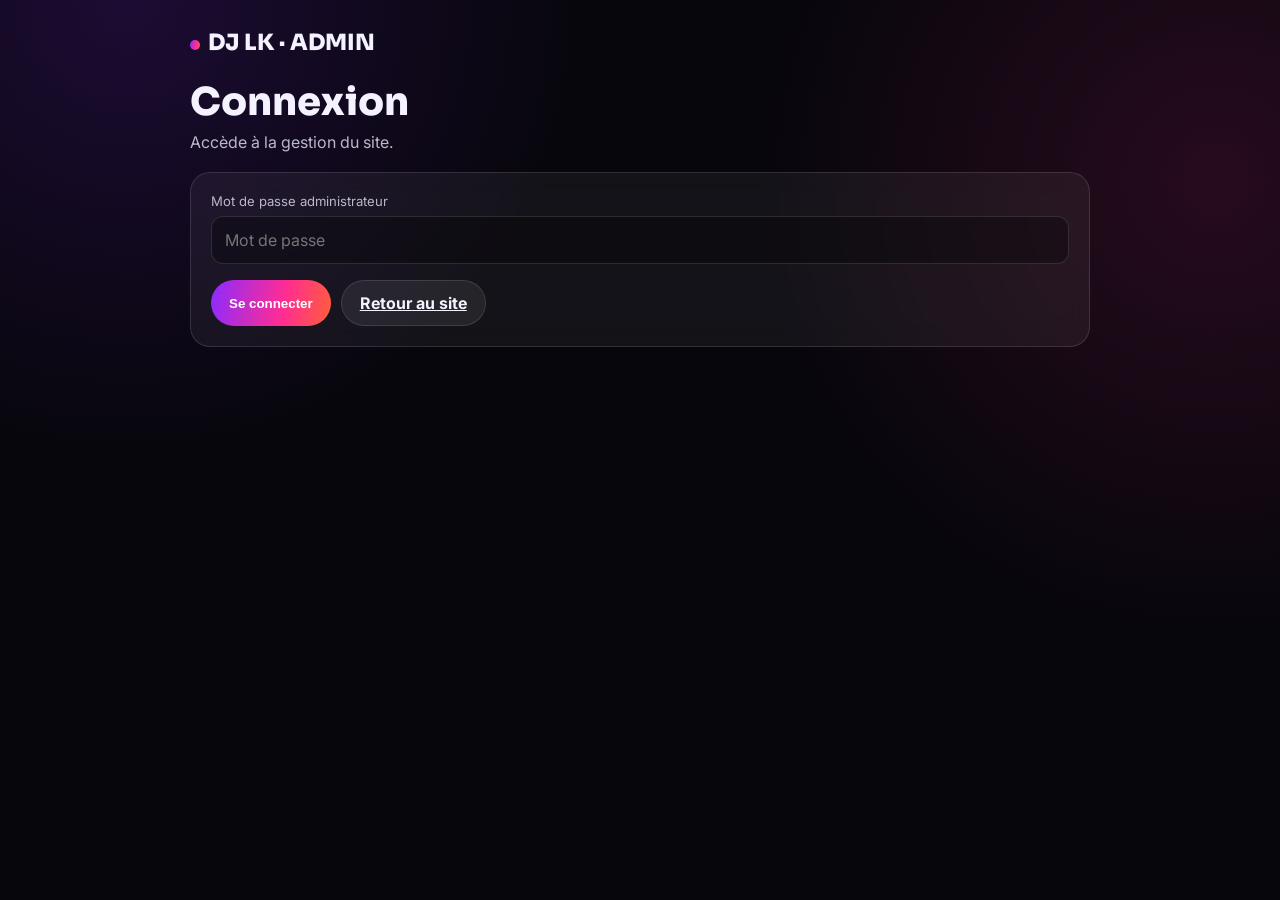
==== admin.html @ 1734a358 "Add files via upload" ====
<!DOCTYPE html>
<html lang="fr">
<head>
<meta charset="UTF-8">
<meta name="viewport" content="width=device-width, initial-scale=1.0, viewport-fit=cover">
<title>DJ LK — Admin</title>
<meta name="robots" content="noindex, nofollow">
<link rel="preconnect" href="https://fonts.googleapis.com">
<link rel="preconnect" href="https://fonts.gstatic.com" crossorigin>
<link href="https://fonts.googleapis.com/css2?family=Sora:wght@600;700;800&family=Inter:wght@400;500;600&display=swap" rel="stylesheet">
<style>
:root{--bg:#07060c;--surface:rgba(255,255,255,.055);--border:rgba(255,255,255,.12);--text:#f4f2ff;--soft:#bbb8cc;--pink:#ff2d92;--green:#2dd881;--red:#ff5e5e;--grad:linear-gradient(100deg,#8b2bff,#ff2d92 60%,#ff5e3a)}
*{box-sizing:border-box}
body{margin:0;background:radial-gradient(60vw 60vw at 10% 0%,rgba(139,43,255,.16),transparent 60%),radial-gradient(60vw 60vw at 95% 20%,rgba(255,45,146,.13),transparent 60%),var(--bg);color:var(--text);font-family:Inter,sans-serif;min-height:100vh}
.wrap{width:min(100% - 28px,900px);margin:0 auto;padding:28px 0 60px}
.brand{font:800 1.4rem Sora;margin-bottom:22px}
.dot{display:inline-block;width:10px;height:10px;border-radius:50%;background:var(--grad);margin-right:8px}
h1{font:800 clamp(1.7rem,6vw,2.4rem) Sora;margin:0 0 6px}
.sub{color:var(--soft);margin:0 0 20px}
.panel{background:var(--surface);border:1px solid var(--border);border-radius:20px;padding:20px;margin:16px 0;backdrop-filter:blur(12px)}
label{display:block;color:var(--soft);font-size:.82rem;margin:0 0 7px}
input,textarea,select{width:100%;border:1px solid var(--border);background:rgba(0,0,0,.3);color:var(--text);border-radius:12px;padding:13px;font:inherit;outline:none}
input:focus,textarea:focus,select:focus{border-color:var(--pink)}
textarea{min-height:100px;resize:vertical}
.grid{display:grid;grid-template-columns:1fr 1fr;gap:14px}
.full{grid-column:1/-1}
.actions{display:flex;gap:10px;flex-wrap:wrap;margin-top:16px}
.btn{border:0;border-radius:999px;padding:12px 18px;font-weight:700;cursor:pointer;color:#fff;background:var(--grad)}
.btn.secondary{background:rgba(255,255,255,.07);border:1px solid var(--border);color:var(--text)}
.btn.danger{background:rgba(255,45,146,.12);border:1px solid rgba(255,45,146,.4);color:#ff83bd}
.hidden{display:none!important}
.notice{padding:12px 14px;border-radius:12px;margin:12px 0;background:rgba(255,255,255,.06);color:var(--soft)}
.notice.error{color:#ff83bd;background:rgba(255,45,146,.1)}
.event{display:flex;justify-content:space-between;gap:15px;align-items:center;border:1px solid var(--border);background:rgba(255,255,255,.035);border-radius:15px;padding:15px;margin:10px 0}
.event h3{margin:0 0 4px;font:700 1rem Sora}
.event p{margin:0;color:var(--soft);font-size:.88rem}
.event-actions{display:flex;gap:8px;flex-shrink:0}
.small{padding:9px 13px;font-size:.82rem}

/* Tabs */
.tabs{display:flex;gap:8px;margin-bottom:18px;flex-wrap:wrap}
.tab{padding:10px 16px;border-radius:999px;border:1px solid var(--border);background:rgba(255,255,255,.04);color:var(--soft);font-weight:600;font-size:.9rem;cursor:pointer}
.tab.active{background:var(--grad);color:#fff;border-color:transparent}
.tabpage{display:none}
.tabpage.active{display:block}

/* Switch */
.switch-row{display:flex;justify-content:space-between;align-items:center;gap:14px}
.switch{position:relative;flex-shrink:0;width:56px;height:32px}
.switch input{position:absolute;inset:0;opacity:0;cursor:pointer;z-index:1}
.slider{position:absolute;inset:0;border-radius:999px;background:rgba(255,255,255,.14);border:1px solid rgba(255,255,255,.35);transition:background .2s}
.slider::before{content:"";position:absolute;top:3px;left:3px;width:24px;height:24px;border-radius:50%;background:#f4f2ff;transition:transform .2s}
.switch input:checked + .slider{background:linear-gradient(100deg,#ff2d92,#ff5e3a);border-color:transparent}
.switch input:checked + .slider::before{transform:translateX(24px)}
.status-badge{display:inline-flex;align-items:center;gap:7px;font-size:.85rem;color:var(--soft)}
.status-dot{width:9px;height:9px;border-radius:50%;background:var(--green)}
.status-dot.off{background:var(--soft)}

/* Réseau */
.stat{display:flex;justify-content:space-between;font-size:.88rem;color:var(--soft);margin:4px 0 2px}
.bar{height:9px;border-radius:999px;background:rgba(255,255,255,.08);overflow:hidden;margin-bottom:14px}
.bar-fill{height:100%;background:var(--grad)}
.stat-grid{display:grid;grid-template-columns:1fr 1fr;gap:14px;margin-bottom:6px}
.stat-card{border:1px solid var(--border);border-radius:14px;padding:14px;background:rgba(255,255,255,.03)}
.stat-card .k{color:var(--soft);font-size:.78rem;margin-bottom:4px}
.stat-card .v{font:700 1.1rem Sora}

@media(max-width:650px){.grid,.stat-grid{grid-template-columns:1fr}.event{align-items:flex-start;flex-direction:column}.event-actions{width:100%}.event-actions .btn{flex:1}.wrap{padding-top:18px}}
</style>
</head>
<body>
<div class="wrap">
  <div class="brand"><span class="dot"></span>DJ LK · ADMIN</div>

  <div id="login">
    <h1>Connexion</h1>
    <p class="sub">Accède à la gestion du site.</p>
    <div class="panel">
      <label for="password">Mot de passe administrateur</label>
      <input id="password" type="password" autocomplete="current-password" placeholder="Mot de passe">
      <div class="actions"><button class="btn" id="loginBtn">Se connecter</button><a class="btn secondary" href="/">Retour au site</a></div>
      <div id="loginMsg"></div>
    </div>
  </div>

  <div id="app" class="hidden">
    <h1>Gestion du site</h1>
    <p class="sub">Dates, maintenance et état du serveur.</p>

    <div class="tabs">
      <button class="tab active" data-tab="dates">Dates</button>
      <button class="tab" data-tab="maintenance">Maintenance</button>
      <button class="tab" data-tab="reseau">Réseau</button>
      <button class="btn secondary small" id="logoutBtn" style="margin-left:auto">Se déconnecter</button>
    </div>

    <!-- ===== ONGLET DATES ===== -->
    <div class="tabpage active" id="tab-dates">
      <div class="panel">
        <h2 id="formTitle" style="font-family:Sora;margin-top:0">Ajouter une date</h2>
        <form id="eventForm">
          <div class="grid">
            <div class="full"><label>Titre de l'événement *</label><input name="title" required placeholder="Soirée DJ LK"></div>
            <div><label>Date *</label><input name="date" type="date" required></div>
            <div><label>Heure</label><input name="time" type="time"></div>
            <div><label>Lieu</label><input name="venue" placeholder="Eden Club"></div>
            <div><label>Ville / localisation</label><input name="location" placeholder="La Chaux-de-Fonds, Suisse"></div>
            <div><label>Statut</label><select name="status"><option>Confirmé</option><option>Bientôt</option><option>À annoncer</option></select></div>
            <div><label>Lien (optionnel)</label><input name="link" type="url" placeholder="https://..."></div>
            <div class="full"><label>Image (URL optionnelle)</label><input name="image" type="url" placeholder="https://.../image.jpg"></div>
            <div class="full"><label>Description</label><textarea name="description" placeholder="Quelques détails sur la soirée..."></textarea></div>
          </div>
          <div class="actions">
            <button class="btn" type="submit" id="saveBtn">Ajouter la date</button>
            <button class="btn secondary hidden" type="button" id="cancelBtn">Annuler la modification</button>
          </div>
          <div id="formMsg"></div>
        </form>
      </div>
      <div class="panel">
        <h2 style="font-family:Sora;margin-top:0">Dates enregistrées</h2>
        <div id="eventsList"></div>
      </div>
    </div>

    <!-- ===== ONGLET MAINTENANCE ===== -->
    <div class="tabpage" id="tab-maintenance">
      <div class="panel">
        <h2 style="font-family:Sora;margin-top:0">Mode maintenance</h2>
        <p class="sub" style="margin-bottom:16px">Quand c'est activé, tous les visiteurs voient la page « maintenance.html » à la place du site — sauf toi ici dans l'admin.</p>
        <div class="switch-row">
          <span class="status-badge"><span class="status-dot off" id="maintDot"></span><span id="maintLabel">Site en ligne normalement</span></span>
          <label class="switch"><input type="checkbox" id="maintToggle"><span class="slider"></span></label>
        </div>
        <div id="maintMsg"></div>
      </div>
    </div>

    <!-- ===== ONGLET RÉSEAU ===== -->
    <div class="tabpage" id="tab-reseau">
      <div class="panel">
        <div style="display:flex;justify-content:space-between;align-items:center">
          <h2 style="font-family:Sora;margin:0">État du serveur</h2>
          <button class="btn secondary small" id="refreshStatus">Actualiser</button>
        </div>
        <div id="statusMsg"></div>
        <div class="stat-grid" style="margin-top:14px">
          <div class="stat-card"><div class="k">Nom de la machine</div><div class="v" id="s-host">—</div></div>
          <div class="stat-card"><div class="k">En ligne depuis</div><div class="v" id="s-uptime">—</div></div>
        </div>
        <div style="margin-top:10px">
          <div class="stat"><span>Mémoire utilisée</span><span id="s-mem-text">—</span></div>
          <div class="bar"><div class="bar-fill" id="s-mem-bar" style="width:0%"></div></div>
        </div>
        <div id="s-disks"></div>
      </div>
    </div>

  </div>
</div>
<script>
const API_BASE = "";
let password = localStorage.getItem("djlk_admin_password") || "";
let editingId = null;
const $ = s => document.querySelector(s);
const form = $("#eventForm");

function showApp() { $("#login").classList.add("hidden"); $("#app").classList.remove("hidden"); loadEvents(); loadMaintenance(); }
function showLogin() { $("#login").classList.remove("hidden"); $("#app").classList.add("hidden"); }
function msg(el, text, error = false) {
  el.innerHTML = "";
  if (!text) return;
  const d = document.createElement("div");
  d.className = "notice" + (error ? " error" : "");
  d.textContent = text;
  el.appendChild(d);
}

async function request(url, options = {}) {
  options.headers = { ...(options.headers || {}), "x-admin-password": password };
  const res = await fetch(API_BASE + url, options);
  if (res.status === 401) {
    localStorage.removeItem("djlk_admin_password");
    password = "";
    showLogin();
    throw new Error("Mot de passe incorrect.");
  }
  const data = await res.json().catch(() => ({}));
  if (!res.ok) throw new Error(data.error || "Erreur.");
  return data;
}

async function checkPassword() {
  try {
    await request("/api/admin/check");
    localStorage.setItem("djlk_admin_password", password);
    showApp();
  } catch (e) {
    msg($("#loginMsg"), "Mot de passe incorrect.", true);
  }
}
$("#loginBtn").onclick = () => { password = $("#password").value; checkPassword(); };
$("#password").addEventListener("keydown", e => { if (e.key === "Enter") $("#loginBtn").click(); });
$("#logoutBtn").onclick = () => { localStorage.removeItem("djlk_admin_password"); password = ""; showLogin(); };

/* ---------- Tabs ---------- */
document.querySelectorAll(".tab").forEach(btn => {
  btn.onclick = () => {
    document.querySelectorAll(".tab").forEach(b => b.classList.remove("active"));
    document.querySelectorAll(".tabpage").forEach(p => p.classList.remove("active"));
    btn.classList.add("active");
    $("#tab-" + btn.dataset.tab).classList.add("active");
    if (btn.dataset.tab === "reseau") loadStatus();
  };
});

/* ---------- Dates ---------- */
async function loadEvents() {
  try {
    const events = await request("/api/admin/events");
    const list = $("#eventsList"); list.innerHTML = "";
    if (!events.length) { list.innerHTML = '<div class="notice">Aucune date enregistrée.</div>'; return; }
    events.forEach(e => {
      const row = document.createElement("div"); row.className = "event";
      const info = document.createElement("div");
      const h = document.createElement("h3"); h.textContent = e.title;
      const p = document.createElement("p");
      p.textContent = new Date(e.date + "T00:00:00").toLocaleDateString("fr-CH", { weekday: "long", day: "2-digit", month: "long", year: "numeric" })
        + (e.time ? " · " + e.time : "") + " · " + (e.venue || "Lieu à préciser") + (e.location ? " · " + e.location : "");
      info.append(h, p);
      const actions = document.createElement("div"); actions.className = "event-actions";
      const edit = document.createElement("button"); edit.className = "btn secondary small"; edit.textContent = "Modifier"; edit.onclick = () => editEvent(e);
      const del = document.createElement("button"); del.className = "btn danger small"; del.textContent = "Supprimer"; del.onclick = () => deleteEvent(e);
      actions.append(edit, del); row.append(info, actions); list.appendChild(row);
    });
  } catch (e) { msg($("#formMsg"), e.message, true); }
}
function editEvent(e) {
  editingId = e.id; $("#formTitle").textContent = "Modifier la date"; $("#saveBtn").textContent = "Enregistrer"; $("#cancelBtn").classList.remove("hidden");
  for (const [key, value] of Object.entries(e)) { if (form.elements[key]) form.elements[key].value = value || ""; }
  window.scrollTo({ top: 0, behavior: "smooth" });
}
function resetForm() { editingId = null; form.reset(); $("#formTitle").textContent = "Ajouter une date"; $("#saveBtn").textContent = "Ajouter la date"; $("#cancelBtn").classList.add("hidden"); msg($("#formMsg"), ""); }
$("#cancelBtn").onclick = resetForm;
form.onsubmit = async e => {
  e.preventDefault(); msg($("#formMsg"), "");
  const data = Object.fromEntries(new FormData(form).entries());
  try {
    await request(editingId ? "/api/admin/events/" + encodeURIComponent(editingId) : "/api/admin/events", { method: editingId ? "PUT" : "POST", headers: { "Content-Type": "application/json" }, body: JSON.stringify(data) });
    msg($("#formMsg"), editingId ? "Date modifiée !" : "Date ajoutée !");
    resetForm(); await loadEvents();
  } catch (err) { msg($("#formMsg"), err.message, true); }
};
async function deleteEvent(e) {
  if (!confirm('Supprimer "' + e.title + '" ?')) return;
  try { await request("/api/admin/events/" + encodeURIComponent(e.id), { method: "DELETE" }); loadEvents(); } catch (err) { msg($("#formMsg"), err.message, true); }
}

/* ---------- Maintenance ---------- */
async function loadMaintenance() {
  try {
    const res = await fetch("/api/maintenance");
    const data = await res.json();
    setMaintUI(data.active);
  } catch (e) {}
}
function setMaintUI(active) {
  $("#maintToggle").checked = !!active;
  $("#maintDot").classList.toggle("off", !active);
  $("#maintLabel").textContent = active ? "Site en maintenance (visiteurs bloqués)" : "Site en ligne normalement";
}
$("#maintToggle").onchange = async (e) => {
  const active = e.target.checked;
  try {
    await request("/api/admin/maintenance", { method: "POST", headers: { "Content-Type": "application/json" }, body: JSON.stringify({ active }) });
    setMaintUI(active);
    msg($("#maintMsg"), active ? "Maintenance activée." : "Maintenance désactivée.");
  } catch (err) {
    e.target.checked = !active;
    msg($("#maintMsg"), err.message, true);
  }
};

/* ---------- Réseau ---------- */
function fmtBytes(b) {
  if (!b) return "0 Go";
  const gb = b / (1024 ** 3);
  return gb >= 1 ? gb.toFixed(1) + " Go" : (b / (1024 ** 2)).toFixed(0) + " Mo";
}
function fmtUptime(sec) {
  const d = Math.floor(sec / 86400), h = Math.floor((sec % 86400) / 3600), m = Math.floor((sec % 3600) / 60);
  return (d ? d + "j " : "") + h + "h " + m + "min";
}
async function loadStatus() {
  msg($("#statusMsg"), "");
  try {
    const s = await request("/api/admin/status");
    $("#s-host").textContent = s.hostname;
    $("#s-uptime").textContent = fmtUptime(s.uptimeSeconds);
    const memPct = Math.round((s.memUsedBytes / s.memTotalBytes) * 100);
    $("#s-mem-text").textContent = fmtBytes(s.memUsedBytes) + " / " + fmtBytes(s.memTotalBytes) + " (" + memPct + "%)";
    $("#s-mem-bar").style.width = memPct + "%";

    const disksEl = $("#s-disks"); disksEl.innerHTML = "";
    if (s.diskError) { disksEl.innerHTML = '<div class="notice">' + s.diskError + '</div>'; }
    (s.disks || []).forEach(d => {
      if (!d.totalBytes) return;
      const used = d.totalBytes - d.freeBytes;
      const pct = Math.round((used / d.totalBytes) * 100);
      const wrap = document.createElement("div");
      wrap.innerHTML = '<div class="stat"><span>Disque ' + d.drive + '</span><span>' + fmtBytes(used) + ' / ' + fmtBytes(d.totalBytes) + ' (' + pct + '%)</span></div><div class="bar"><div class="bar-fill" style="width:' + pct + '%"></div></div>';
      disksEl.appendChild(wrap);
    });
  } catch (err) { msg($("#statusMsg"), err.message, true); }
}
$("#refreshStatus").onclick = loadStatus;

if (password) checkPassword();
</script>
</body>
</html>
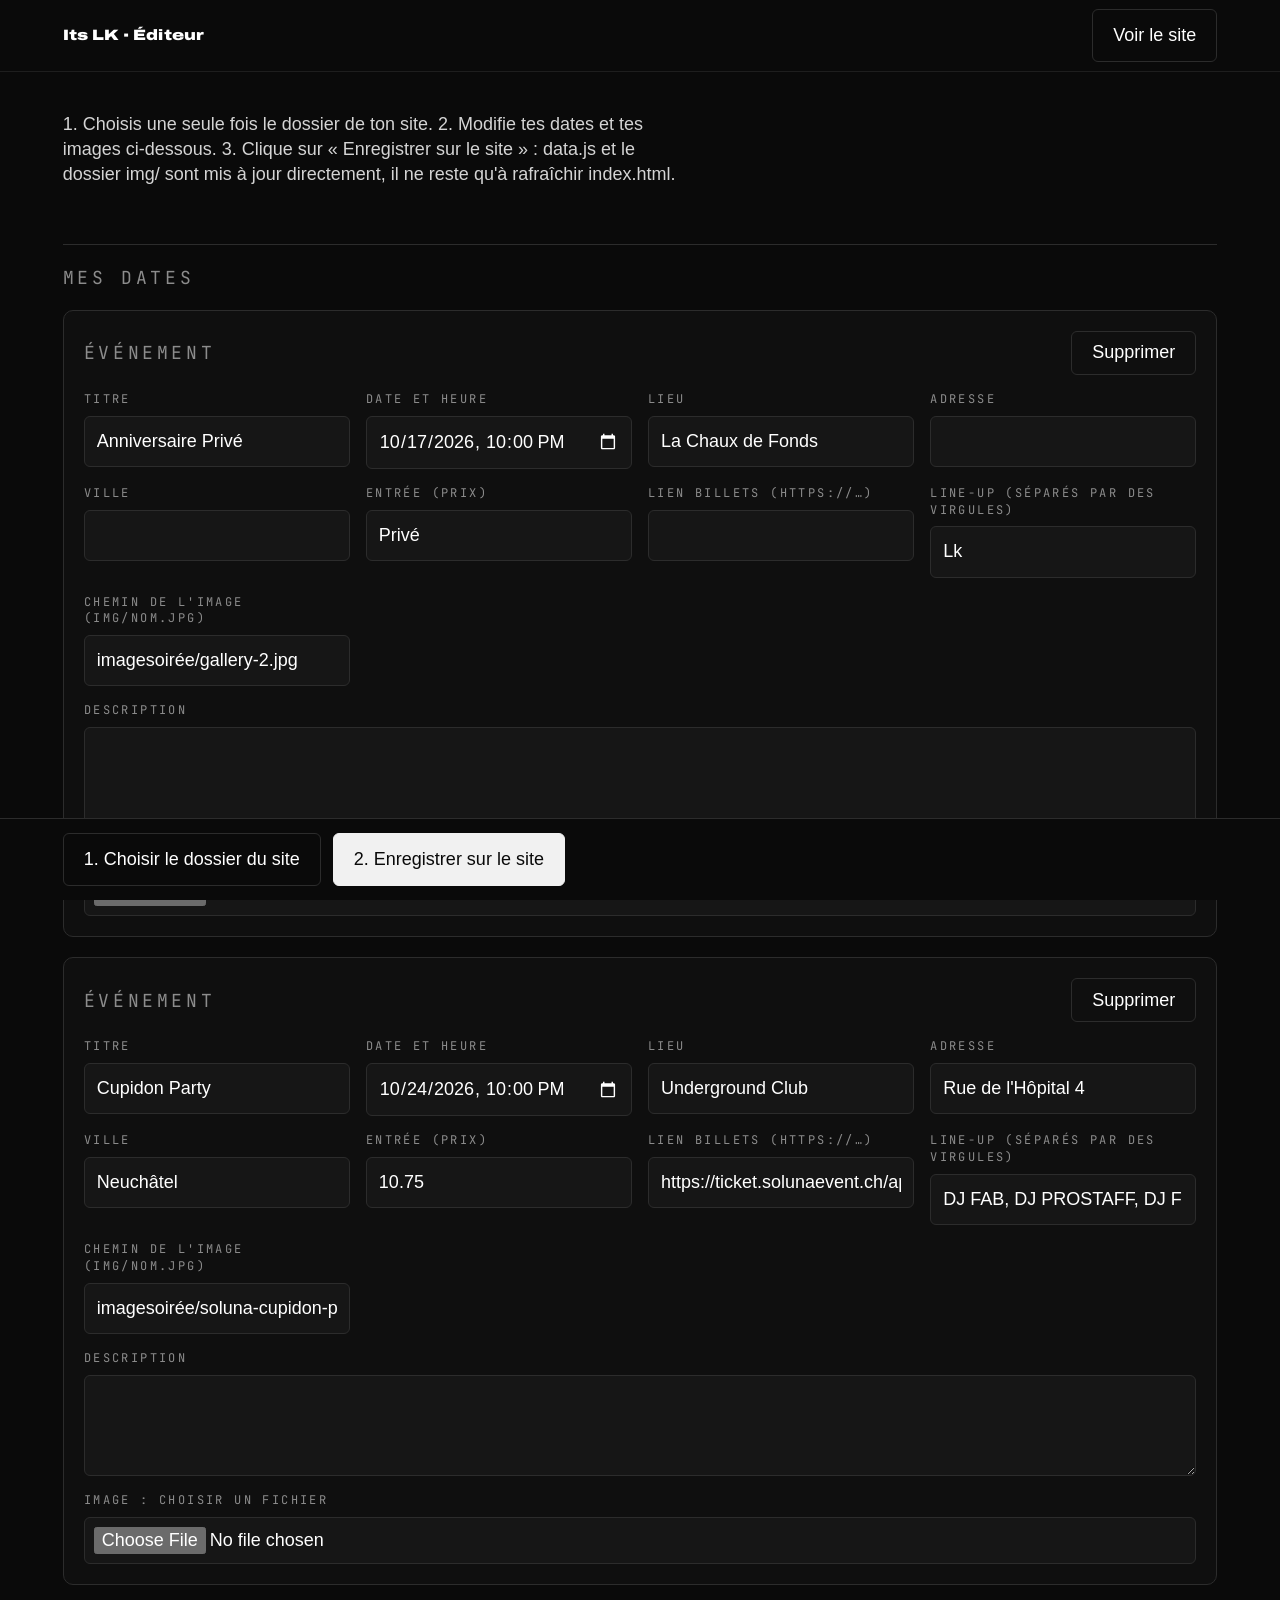
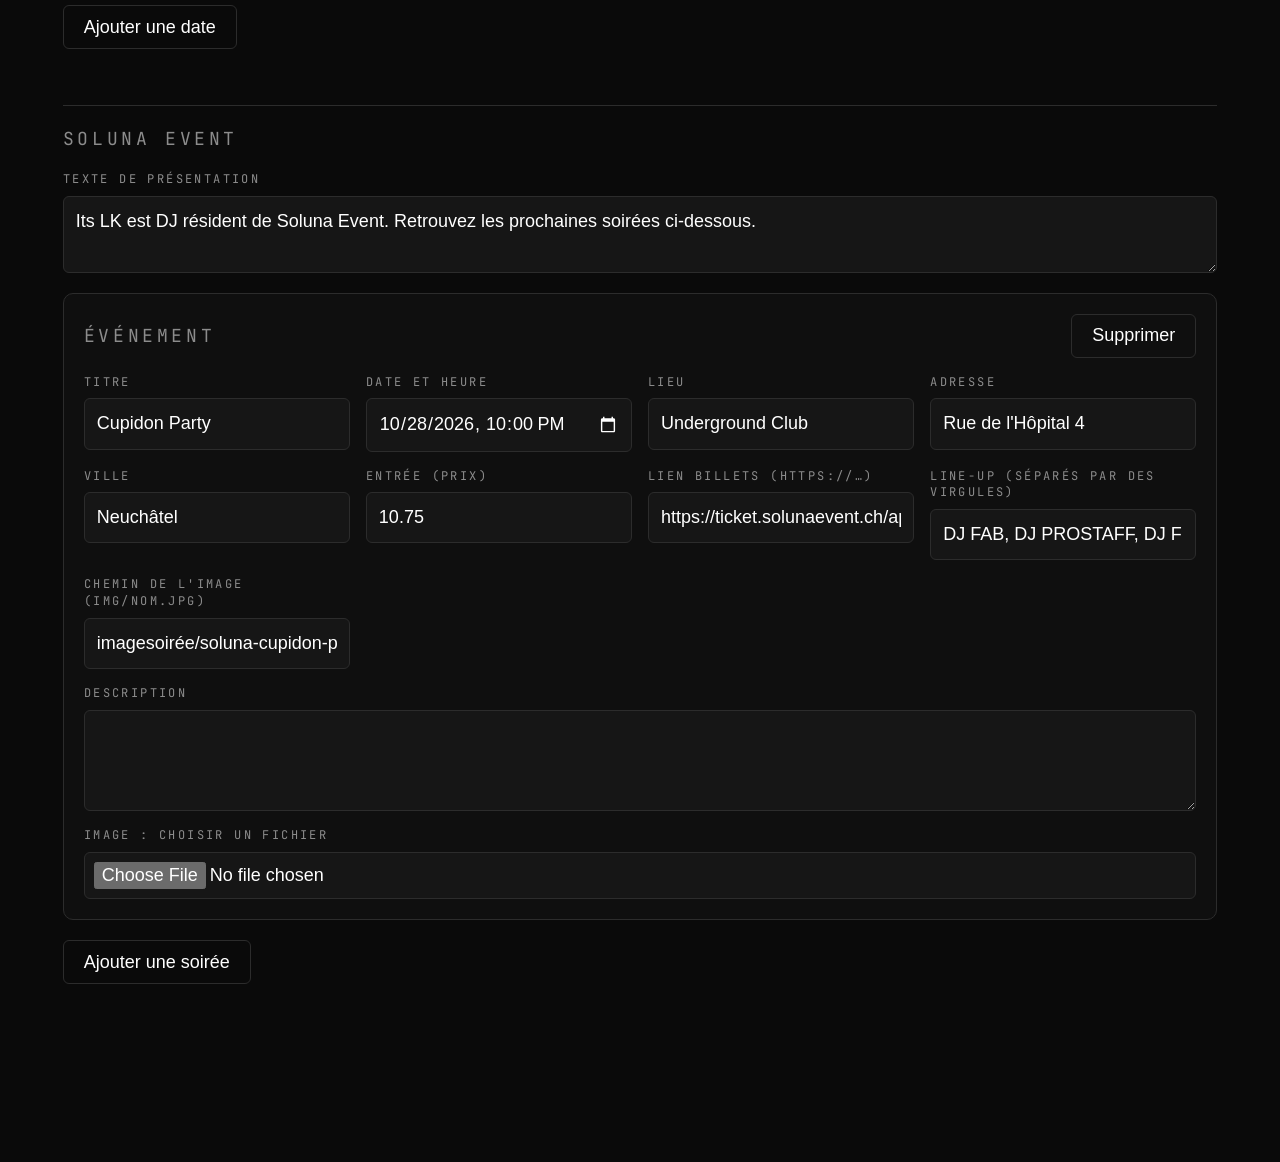
==== commit fe602d80: "Add files via upload" ====
--- a/admin.html
+++ b/admin.html
@@ -1,321 +1,47 @@
 <!DOCTYPE html>
 <html lang="fr">
 <head>
-<meta charset="UTF-8">
-<meta name="viewport" content="width=device-width, initial-scale=1.0, viewport-fit=cover">
-<title>DJ LK — Admin</title>
-<meta name="robots" content="noindex, nofollow">
-<link rel="preconnect" href="https://fonts.googleapis.com">
-<link rel="preconnect" href="https://fonts.gstatic.com" crossorigin>
-<link href="https://fonts.googleapis.com/css2?family=Sora:wght@600;700;800&family=Inter:wght@400;500;600&display=swap" rel="stylesheet">
-<style>
-:root{--bg:#07060c;--surface:rgba(255,255,255,.055);--border:rgba(255,255,255,.12);--text:#f4f2ff;--soft:#bbb8cc;--pink:#ff2d92;--green:#2dd881;--red:#ff5e5e;--grad:linear-gradient(100deg,#8b2bff,#ff2d92 60%,#ff5e3a)}
-*{box-sizing:border-box}
-body{margin:0;background:radial-gradient(60vw 60vw at 10% 0%,rgba(139,43,255,.16),transparent 60%),radial-gradient(60vw 60vw at 95% 20%,rgba(255,45,146,.13),transparent 60%),var(--bg);color:var(--text);font-family:Inter,sans-serif;min-height:100vh}
-.wrap{width:min(100% - 28px,900px);margin:0 auto;padding:28px 0 60px}
-.brand{font:800 1.4rem Sora;margin-bottom:22px}
-.dot{display:inline-block;width:10px;height:10px;border-radius:50%;background:var(--grad);margin-right:8px}
-h1{font:800 clamp(1.7rem,6vw,2.4rem) Sora;margin:0 0 6px}
-.sub{color:var(--soft);margin:0 0 20px}
-.panel{background:var(--surface);border:1px solid var(--border);border-radius:20px;padding:20px;margin:16px 0;backdrop-filter:blur(12px)}
-label{display:block;color:var(--soft);font-size:.82rem;margin:0 0 7px}
-input,textarea,select{width:100%;border:1px solid var(--border);background:rgba(0,0,0,.3);color:var(--text);border-radius:12px;padding:13px;font:inherit;outline:none}
-input:focus,textarea:focus,select:focus{border-color:var(--pink)}
-textarea{min-height:100px;resize:vertical}
-.grid{display:grid;grid-template-columns:1fr 1fr;gap:14px}
-.full{grid-column:1/-1}
-.actions{display:flex;gap:10px;flex-wrap:wrap;margin-top:16px}
-.btn{border:0;border-radius:999px;padding:12px 18px;font-weight:700;cursor:pointer;color:#fff;background:var(--grad)}
-.btn.secondary{background:rgba(255,255,255,.07);border:1px solid var(--border);color:var(--text)}
-.btn.danger{background:rgba(255,45,146,.12);border:1px solid rgba(255,45,146,.4);color:#ff83bd}
-.hidden{display:none!important}
-.notice{padding:12px 14px;border-radius:12px;margin:12px 0;background:rgba(255,255,255,.06);color:var(--soft)}
-.notice.error{color:#ff83bd;background:rgba(255,45,146,.1)}
-.event{display:flex;justify-content:space-between;gap:15px;align-items:center;border:1px solid var(--border);background:rgba(255,255,255,.035);border-radius:15px;padding:15px;margin:10px 0}
-.event h3{margin:0 0 4px;font:700 1rem Sora}
-.event p{margin:0;color:var(--soft);font-size:.88rem}
-.event-actions{display:flex;gap:8px;flex-shrink:0}
-.small{padding:9px 13px;font-size:.82rem}
-
-/* Tabs */
-.tabs{display:flex;gap:8px;margin-bottom:18px;flex-wrap:wrap}
-.tab{padding:10px 16px;border-radius:999px;border:1px solid var(--border);background:rgba(255,255,255,.04);color:var(--soft);font-weight:600;font-size:.9rem;cursor:pointer}
-.tab.active{background:var(--grad);color:#fff;border-color:transparent}
-.tabpage{display:none}
-.tabpage.active{display:block}
-
-/* Switch */
-.switch-row{display:flex;justify-content:space-between;align-items:center;gap:14px}
-.switch{position:relative;flex-shrink:0;width:56px;height:32px}
-.switch input{position:absolute;inset:0;opacity:0;cursor:pointer;z-index:1}
-.slider{position:absolute;inset:0;border-radius:999px;background:rgba(255,255,255,.14);border:1px solid rgba(255,255,255,.35);transition:background .2s}
-.slider::before{content:"";position:absolute;top:3px;left:3px;width:24px;height:24px;border-radius:50%;background:#f4f2ff;transition:transform .2s}
-.switch input:checked + .slider{background:linear-gradient(100deg,#ff2d92,#ff5e3a);border-color:transparent}
-.switch input:checked + .slider::before{transform:translateX(24px)}
-.status-badge{display:inline-flex;align-items:center;gap:7px;font-size:.85rem;color:var(--soft)}
-.status-dot{width:9px;height:9px;border-radius:50%;background:var(--green)}
-.status-dot.off{background:var(--soft)}
-
-/* Réseau */
-.stat{display:flex;justify-content:space-between;font-size:.88rem;color:var(--soft);margin:4px 0 2px}
-.bar{height:9px;border-radius:999px;background:rgba(255,255,255,.08);overflow:hidden;margin-bottom:14px}
-.bar-fill{height:100%;background:var(--grad)}
-.stat-grid{display:grid;grid-template-columns:1fr 1fr;gap:14px;margin-bottom:6px}
-.stat-card{border:1px solid var(--border);border-radius:14px;padding:14px;background:rgba(255,255,255,.03)}
-.stat-card .k{color:var(--soft);font-size:.78rem;margin-bottom:4px}
-.stat-card .v{font:700 1.1rem Sora}
-
-@media(max-width:650px){.grid,.stat-grid{grid-template-columns:1fr}.event{align-items:flex-start;flex-direction:column}.event-actions{width:100%}.event-actions .btn{flex:1}.wrap{padding-top:18px}}
-</style>
+<meta charset="utf-8">
+<meta name="viewport" content="width=device-width, initial-scale=1, viewport-fit=cover">
+<meta name="robots" content="noindex">
+<title>Its LK — Éditeur</title>
+<link href="https://fonts.googleapis.com/css2?family=Archivo:wdth,wght@125,900&family=JetBrains+Mono:wght@400&display=swap" rel="stylesheet">
+<link rel="stylesheet" href="style.css">
+<link rel="stylesheet" href="admin.css">
 </head>
 <body>
-<div class="wrap">
-  <div class="brand"><span class="dot"></span>DJ LK · ADMIN</div>
 
-  <div id="login">
-    <h1>Connexion</h1>
-    <p class="sub">Accède à la gestion du site.</p>
-    <div class="panel">
-      <label for="password">Mot de passe administrateur</label>
-      <input id="password" type="password" autocomplete="current-password" placeholder="Mot de passe">
-      <div class="actions"><button class="btn" id="loginBtn">Se connecter</button><a class="btn secondary" href="/">Retour au site</a></div>
-      <div id="loginMsg"></div>
-    </div>
+<header class="nav">
+  <a class="logo" href="index.html">Its LK · Éditeur</a>
+  <div class="nav-right">
+    <a class="btn" href="index.html">Voir le site</a>
   </div>
+</header>
 
-  <div id="app" class="hidden">
-    <h1>Gestion du site</h1>
-    <p class="sub">Dates, maintenance et état du serveur.</p>
+<main class="wrap adm">
+  <p class="lead">1. Choisis une seule fois le dossier de ton site. 2. Modifie tes dates et tes images ci-dessous. 3. Clique sur « Enregistrer sur le site » : data.js et le dossier img/ sont mis à jour directement, il ne reste qu'à rafraîchir index.html.</p>
 
-    <div class="tabs">
-      <button class="tab active" data-tab="dates">Dates</button>
-      <button class="tab" data-tab="maintenance">Maintenance</button>
-      <button class="tab" data-tab="reseau">Réseau</button>
-      <button class="btn secondary small" id="logoutBtn" style="margin-left:auto">Se déconnecter</button>
-    </div>
+  <section class="sec">
+    <div class="sec-head mono"><span>Mes dates</span></div>
+    <div id="my"></div>
+    <button class="btn" id="add-my" type="button">Ajouter une date</button>
+  </section>
 
-    <!-- ===== ONGLET DATES ===== -->
-    <div class="tabpage active" id="tab-dates">
-      <div class="panel">
-        <h2 id="formTitle" style="font-family:Sora;margin-top:0">Ajouter une date</h2>
-        <form id="eventForm">
-          <div class="grid">
-            <div class="full"><label>Titre de l'événement *</label><input name="title" required placeholder="Soirée DJ LK"></div>
-            <div><label>Date *</label><input name="date" type="date" required></div>
-            <div><label>Heure</label><input name="time" type="time"></div>
-            <div><label>Lieu</label><input name="venue" placeholder="Eden Club"></div>
-            <div><label>Ville / localisation</label><input name="location" placeholder="La Chaux-de-Fonds, Suisse"></div>
-            <div><label>Statut</label><select name="status"><option>Confirmé</option><option>Bientôt</option><option>À annoncer</option></select></div>
-            <div><label>Lien (optionnel)</label><input name="link" type="url" placeholder="https://..."></div>
-            <div class="full"><label>Image (URL optionnelle)</label><input name="image" type="url" placeholder="https://.../image.jpg"></div>
-            <div class="full"><label>Description</label><textarea name="description" placeholder="Quelques détails sur la soirée..."></textarea></div>
-          </div>
-          <div class="actions">
-            <button class="btn" type="submit" id="saveBtn">Ajouter la date</button>
-            <button class="btn secondary hidden" type="button" id="cancelBtn">Annuler la modification</button>
-          </div>
-          <div id="formMsg"></div>
-        </form>
-      </div>
-      <div class="panel">
-        <h2 style="font-family:Sora;margin-top:0">Dates enregistrées</h2>
-        <div id="eventsList"></div>
-      </div>
-    </div>
+  <section class="sec">
+    <div class="sec-head mono"><span>Soluna Event</span></div>
+    <label class="f about"><span class="mono">Texte de présentation</span><textarea id="about" rows="2"></textarea></label>
+    <div id="sol"></div>
+    <button class="btn" id="add-sol" type="button">Ajouter une soirée</button>
+  </section>
+</main>
 
-    <!-- ===== ONGLET MAINTENANCE ===== -->
-    <div class="tabpage" id="tab-maintenance">
-      <div class="panel">
-        <h2 style="font-family:Sora;margin-top:0">Mode maintenance</h2>
-        <p class="sub" style="margin-bottom:16px">Quand c'est activé, tous les visiteurs voient la page « maintenance.html » à la place du site — sauf toi ici dans l'admin.</p>
-        <div class="switch-row">
-          <span class="status-badge"><span class="status-dot off" id="maintDot"></span><span id="maintLabel">Site en ligne normalement</span></span>
-          <label class="switch"><input type="checkbox" id="maintToggle"><span class="slider"></span></label>
-        </div>
-        <div id="maintMsg"></div>
-      </div>
-    </div>
+<div class="bar">
+  <button class="btn" id="pick" type="button">1. Choisir le dossier du site</button>
+  <button class="btn solid" id="dl" type="button">2. Enregistrer sur le site</button>
+  <span class="mono" id="st" role="status"></span>
+</div>
 
-    <!-- ===== ONGLET RÉSEAU ===== -->
-    <div class="tabpage" id="tab-reseau">
-      <div class="panel">
-        <div style="display:flex;justify-content:space-between;align-items:center">
-          <h2 style="font-family:Sora;margin:0">État du serveur</h2>
-          <button class="btn secondary small" id="refreshStatus">Actualiser</button>
-        </div>
-        <div id="statusMsg"></div>
-        <div class="stat-grid" style="margin-top:14px">
-          <div class="stat-card"><div class="k">Nom de la machine</div><div class="v" id="s-host">—</div></div>
-          <div class="stat-card"><div class="k">En ligne depuis</div><div class="v" id="s-uptime">—</div></div>
-        </div>
-        <div style="margin-top:10px">
-          <div class="stat"><span>Mémoire utilisée</span><span id="s-mem-text">—</span></div>
-          <div class="bar"><div class="bar-fill" id="s-mem-bar" style="width:0%"></div></div>
-        </div>
-        <div id="s-disks"></div>
-      </div>
-    </div>
-
-  </div>
-</div>
-<script>
-const API_BASE = "";
-let password = localStorage.getItem("djlk_admin_password") || "";
-let editingId = null;
-const $ = s => document.querySelector(s);
-const form = $("#eventForm");
-
-function showApp() { $("#login").classList.add("hidden"); $("#app").classList.remove("hidden"); loadEvents(); loadMaintenance(); }
-function showLogin() { $("#login").classList.remove("hidden"); $("#app").classList.add("hidden"); }
-function msg(el, text, error = false) {
-  el.innerHTML = "";
-  if (!text) return;
-  const d = document.createElement("div");
-  d.className = "notice" + (error ? " error" : "");
-  d.textContent = text;
-  el.appendChild(d);
-}
-
-async function request(url, options = {}) {
-  options.headers = { ...(options.headers || {}), "x-admin-password": password };
-  const res = await fetch(API_BASE + url, options);
-  if (res.status === 401) {
-    localStorage.removeItem("djlk_admin_password");
-    password = "";
-    showLogin();
-    throw new Error("Mot de passe incorrect.");
-  }
-  const data = await res.json().catch(() => ({}));
-  if (!res.ok) throw new Error(data.error || "Erreur.");
-  return data;
-}
-
-async function checkPassword() {
-  try {
-    await request("/api/admin/check");
-    localStorage.setItem("djlk_admin_password", password);
-    showApp();
-  } catch (e) {
-    msg($("#loginMsg"), "Mot de passe incorrect.", true);
-  }
-}
-$("#loginBtn").onclick = () => { password = $("#password").value; checkPassword(); };
-$("#password").addEventListener("keydown", e => { if (e.key === "Enter") $("#loginBtn").click(); });
-$("#logoutBtn").onclick = () => { localStorage.removeItem("djlk_admin_password"); password = ""; showLogin(); };
-
-/* ---------- Tabs ---------- */
-document.querySelectorAll(".tab").forEach(btn => {
-  btn.onclick = () => {
-    document.querySelectorAll(".tab").forEach(b => b.classList.remove("active"));
-    document.querySelectorAll(".tabpage").forEach(p => p.classList.remove("active"));
-    btn.classList.add("active");
-    $("#tab-" + btn.dataset.tab).classList.add("active");
-    if (btn.dataset.tab === "reseau") loadStatus();
-  };
-});
-
-/* ---------- Dates ---------- */
-async function loadEvents() {
-  try {
-    const events = await request("/api/admin/events");
-    const list = $("#eventsList"); list.innerHTML = "";
-    if (!events.length) { list.innerHTML = '<div class="notice">Aucune date enregistrée.</div>'; return; }
-    events.forEach(e => {
-      const row = document.createElement("div"); row.className = "event";
-      const info = document.createElement("div");
-      const h = document.createElement("h3"); h.textContent = e.title;
-      const p = document.createElement("p");
-      p.textContent = new Date(e.date + "T00:00:00").toLocaleDateString("fr-CH", { weekday: "long", day: "2-digit", month: "long", year: "numeric" })
-        + (e.time ? " · " + e.time : "") + " · " + (e.venue || "Lieu à préciser") + (e.location ? " · " + e.location : "");
-      info.append(h, p);
-      const actions = document.createElement("div"); actions.className = "event-actions";
-      const edit = document.createElement("button"); edit.className = "btn secondary small"; edit.textContent = "Modifier"; edit.onclick = () => editEvent(e);
-      const del = document.createElement("button"); del.className = "btn danger small"; del.textContent = "Supprimer"; del.onclick = () => deleteEvent(e);
-      actions.append(edit, del); row.append(info, actions); list.appendChild(row);
-    });
-  } catch (e) { msg($("#formMsg"), e.message, true); }
-}
-function editEvent(e) {
-  editingId = e.id; $("#formTitle").textContent = "Modifier la date"; $("#saveBtn").textContent = "Enregistrer"; $("#cancelBtn").classList.remove("hidden");
-  for (const [key, value] of Object.entries(e)) { if (form.elements[key]) form.elements[key].value = value || ""; }
-  window.scrollTo({ top: 0, behavior: "smooth" });
-}
-function resetForm() { editingId = null; form.reset(); $("#formTitle").textContent = "Ajouter une date"; $("#saveBtn").textContent = "Ajouter la date"; $("#cancelBtn").classList.add("hidden"); msg($("#formMsg"), ""); }
-$("#cancelBtn").onclick = resetForm;
-form.onsubmit = async e => {
-  e.preventDefault(); msg($("#formMsg"), "");
-  const data = Object.fromEntries(new FormData(form).entries());
-  try {
-    await request(editingId ? "/api/admin/events/" + encodeURIComponent(editingId) : "/api/admin/events", { method: editingId ? "PUT" : "POST", headers: { "Content-Type": "application/json" }, body: JSON.stringify(data) });
-    msg($("#formMsg"), editingId ? "Date modifiée !" : "Date ajoutée !");
-    resetForm(); await loadEvents();
-  } catch (err) { msg($("#formMsg"), err.message, true); }
-};
-async function deleteEvent(e) {
-  if (!confirm('Supprimer "' + e.title + '" ?')) return;
-  try { await request("/api/admin/events/" + encodeURIComponent(e.id), { method: "DELETE" }); loadEvents(); } catch (err) { msg($("#formMsg"), err.message, true); }
-}
-
-/* ---------- Maintenance ---------- */
-async function loadMaintenance() {
-  try {
-    const res = await fetch("/api/maintenance");
-    const data = await res.json();
-    setMaintUI(data.active);
-  } catch (e) {}
-}
-function setMaintUI(active) {
-  $("#maintToggle").checked = !!active;
-  $("#maintDot").classList.toggle("off", !active);
-  $("#maintLabel").textContent = active ? "Site en maintenance (visiteurs bloqués)" : "Site en ligne normalement";
-}
-$("#maintToggle").onchange = async (e) => {
-  const active = e.target.checked;
-  try {
-    await request("/api/admin/maintenance", { method: "POST", headers: { "Content-Type": "application/json" }, body: JSON.stringify({ active }) });
-    setMaintUI(active);
-    msg($("#maintMsg"), active ? "Maintenance activée." : "Maintenance désactivée.");
-  } catch (err) {
-    e.target.checked = !active;
-    msg($("#maintMsg"), err.message, true);
-  }
-};
-
-/* ---------- Réseau ---------- */
-function fmtBytes(b) {
-  if (!b) return "0 Go";
-  const gb = b / (1024 ** 3);
-  return gb >= 1 ? gb.toFixed(1) + " Go" : (b / (1024 ** 2)).toFixed(0) + " Mo";
-}
-function fmtUptime(sec) {
-  const d = Math.floor(sec / 86400), h = Math.floor((sec % 86400) / 3600), m = Math.floor((sec % 3600) / 60);
-  return (d ? d + "j " : "") + h + "h " + m + "min";
-}
-async function loadStatus() {
-  msg($("#statusMsg"), "");
-  try {
-    const s = await request("/api/admin/status");
-    $("#s-host").textContent = s.hostname;
-    $("#s-uptime").textContent = fmtUptime(s.uptimeSeconds);
-    const memPct = Math.round((s.memUsedBytes / s.memTotalBytes) * 100);
-    $("#s-mem-text").textContent = fmtBytes(s.memUsedBytes) + " / " + fmtBytes(s.memTotalBytes) + " (" + memPct + "%)";
-    $("#s-mem-bar").style.width = memPct + "%";
-
-    const disksEl = $("#s-disks"); disksEl.innerHTML = "";
-    if (s.diskError) { disksEl.innerHTML = '<div class="notice">' + s.diskError + '</div>'; }
-    (s.disks || []).forEach(d => {
-      if (!d.totalBytes) return;
-      const used = d.totalBytes - d.freeBytes;
-      const pct = Math.round((used / d.totalBytes) * 100);
-      const wrap = document.createElement("div");
-      wrap.innerHTML = '<div class="stat"><span>Disque ' + d.drive + '</span><span>' + fmtBytes(used) + ' / ' + fmtBytes(d.totalBytes) + ' (' + pct + '%)</span></div><div class="bar"><div class="bar-fill" style="width:' + pct + '%"></div></div>';
-      disksEl.appendChild(wrap);
-    });
-  } catch (err) { msg($("#statusMsg"), err.message, true); }
-}
-$("#refreshStatus").onclick = loadStatus;
-
-if (password) checkPassword();
-</script>
+<script src="data.js"></script>
+<script src="admin.js"></script>
 </body>
 </html>
--- a/style.css
+++ b/style.css
@@ -0,0 +1,142 @@
+:root{
+  color-scheme: dark;
+  --bg:#0a0a0a; --fg:#ffffff; --muted:#8c8c8c; --line:#1e1e1e; --line-2:#2c2c2c; --chip:#161616;
+  --sans:"Helvetica Neue",Helvetica,Arial,sans-serif;
+  --mono:"JetBrains Mono",ui-monospace,"SF Mono",Menlo,Consolas,monospace;
+  --display:"Archivo","Arial Black",Helvetica,sans-serif;
+  --pad:clamp(20px,4.9vw,64px);
+  box-sizing:border-box;
+  padding-top:env(safe-area-inset-top,0px);
+  padding-bottom:env(safe-area-inset-bottom,0px);
+}
+*,*::before,*::after{box-sizing:inherit}
+html{background:var(--bg);scroll-padding-top:env(safe-area-inset-top,0px);scroll-behavior:smooth}
+body{margin:0;background:var(--bg);color:var(--fg);font-family:var(--sans);font-size:18px;line-height:1.4;-webkit-font-smoothing:antialiased}
+a{color:inherit;text-decoration:none}
+ul{list-style:none;margin:0;padding:0}
+.wrap{padding:0 var(--pad)}
+@media (prefers-reduced-motion:reduce){html{scroll-behavior:auto}}
+
+/* NAV */
+.nav{display:flex;align-items:center;justify-content:space-between;height:72px;padding:0 var(--pad);border-bottom:1px solid var(--line)}
+.logo{font-family:var(--display);font-stretch:125%;font-weight:900;font-size:15px;letter-spacing:.01em}
+.links{display:flex;gap:26px;color:var(--muted)}
+.links a:hover,.links a:focus-visible{color:var(--fg)}
+.nav-right{display:flex;align-items:center;gap:12px}
+.lang{background:var(--chip);border:0;color:var(--fg);font:inherit;padding:8px 4px;border-radius:6px;cursor:pointer;min-width:72px}
+.btn{display:inline-flex;align-items:center;gap:12px;height:53px;padding:0 20px;border-radius:6px;border:1px solid var(--line-2);font:inherit;color:var(--fg);background:transparent;cursor:pointer;white-space:nowrap;transition:background .15s,border-color .15s}
+.btn:hover{border-color:#555}
+.btn.solid{background:#f1f1f1;color:#0a0a0a;border-color:#f1f1f1}
+.btn.solid:hover{background:#fff}
+.btn svg{width:20px;height:20px;flex:none}
+:is(a,button,summary,input,textarea):focus-visible{outline:2px solid #fff;outline-offset:3px}
+
+/* HERO */
+.mono{font-family:var(--mono);text-transform:uppercase;letter-spacing:.2em;color:var(--muted);font-size:18px}
+.meta{display:flex;justify-content:space-between;gap:16px;padding-top:64px}
+.mark{margin:48px 0 0;font-family:var(--display);font-stretch:125%;font-weight:900;font-size:min(12.2vw,172px);line-height:.95;letter-spacing:-.01em;word-spacing:.14em;white-space:nowrap;text-transform:uppercase;overflow:hidden;padding-bottom:.12em}
+.intro{display:flex;justify-content:space-between;align-items:flex-end;gap:24px;margin-top:36px}
+.intro p{margin:0}
+.intro .role{color:var(--fg)}
+.intro .tags{color:var(--muted);margin-top:8px}
+.cta{display:flex;gap:12px;flex-wrap:wrap}
+
+/* IMAGE */
+.hero-img{position:relative;margin-top:52px;aspect-ratio:1160/760;overflow:hidden;background:
+  radial-gradient(ellipse 60% 70% at 50% 45%,#3a3d42 0%,#1a1b1d 55%,#0d0d0e 100%)}
+.hero-img::after{content:"";position:absolute;inset:0;background:linear-gradient(180deg,rgba(0,0,0,.35),transparent 30%,transparent 70%,rgba(0,0,0,.45))}
+.hero-photo{position:absolute;inset:0;width:100%;height:100%;object-fit:cover;object-position:50% 28%;display:block}
+.ph{position:absolute;inset:0;display:grid;place-items:center;font-family:var(--mono);font-size:14px;letter-spacing:.2em;text-transform:uppercase;color:#6d7076;z-index:1}
+.ov{position:absolute;z-index:2;color:var(--fg)}
+.ov.mono{color:var(--fg)}
+.tl{top:24px;left:24px}.tr{top:24px;right:24px}.bl{bottom:24px;left:24px;display:flex;align-items:center;gap:6px}.br{bottom:24px;right:24px}
+.bl .logo{font-size:11px}
+
+/* FOOT */
+.foot{display:flex;justify-content:space-between;gap:16px;padding:24px 0 22px;border-bottom:1px solid var(--line)}
+.foot-wrap{padding:0 var(--pad)}
+.sec-end{margin-top:96px}
+
+/* SECTIONS */
+.sec{padding-top:96px}
+.sec-head{border-top:1px solid var(--line-2);padding-top:20px}
+.sec h2{margin:20px 0 40px;font-family:var(--display);font-stretch:125%;font-weight:900;font-size:clamp(32px,6.5vw,88px);line-height:1;letter-spacing:-.01em;text-transform:uppercase}
+.sub{margin:56px 0 0;font-size:18px;font-weight:500;color:var(--muted)}
+.lead{max-width:62ch;margin:0;color:#d4d4d4}
+
+/* EVENTS */
+.ev{position:relative;display:grid;grid-template-columns:96px 1fr auto;gap:24px;align-items:center;padding:24px 0;border-bottom:1px solid var(--line)}
+.ev-list>li:first-child{border-top:1px solid var(--line)}
+.ev-date{font-family:var(--display);font-stretch:125%;font-weight:900;line-height:1}
+.ev-date b{display:block;font-size:44px}
+.ev-date small{font:400 13px/1.6 var(--mono);letter-spacing:.2em;color:var(--muted);text-transform:uppercase}
+.ev h3{margin:0;font-size:22px;font-weight:500}
+.ev p{margin:4px 0 0;color:var(--muted);font-size:16px}
+.ev-act{display:flex;align-items:center;gap:12px;flex-wrap:wrap;justify-content:flex-end}
+.ev.next .ev-date b{color:#fff}
+.past .ev{opacity:.5}
+.badge{font:400 12px/1 var(--mono);letter-spacing:.14em;text-transform:uppercase;border:1px solid var(--fg);border-radius:99px;padding:7px 12px}
+.chips{display:flex;flex-wrap:wrap;gap:6px;margin-top:12px}
+.chip{background:var(--chip);border-radius:6px;padding:4px 10px;font-size:14px}
+.empty{padding:24px 0;color:var(--muted)}
+.archive{margin-top:24px}
+.archive summary{cursor:pointer;font-size:14px;padding:8px 0;list-style:none}
+.archive summary::before{content:"+ "}
+.archive[open] summary::before{content:"– "}
+
+/* CONTACT */
+.contact{display:grid;grid-template-columns:1fr 1fr;gap:64px;align-items:start}
+.clist li{display:flex;flex-direction:column;gap:6px;padding:20px 0;border-bottom:1px solid var(--line)}
+.clist li:first-child{border-top:1px solid var(--line)}
+.clist .mono{font-size:13px}
+.clist a{font-size:22px}
+.clist a:hover{text-decoration:underline;text-underline-offset:4px}
+#bk{display:flex;flex-direction:column;gap:20px}
+#bk label{display:flex;flex-direction:column;gap:8px}
+#bk .mono{font-size:13px}
+#bk input,#bk textarea{width:100%;font:inherit;color:var(--fg);background:var(--chip);border:1px solid var(--line-2);border-radius:6px;padding:14px}
+#bk textarea{resize:vertical}
+#bk .btn{justify-content:center}
+
+/* EVENT CLICKABLE */
+.ev-open{font:inherit;color:inherit;background:none;border:0;padding:0;margin:0;text-align:left;cursor:pointer}
+.ev-open::after{content:"";position:absolute;inset:0}
+.ev-open:focus-visible{outline:none}
+.ev:has(.ev-open:focus-visible){outline:2px solid #fff;outline-offset:-2px}
+.ev:hover{background:#0f0f0f}
+.ev-act a{position:relative;z-index:1}
+.more{font:400 12px/1 var(--mono);letter-spacing:.14em;text-transform:uppercase;color:var(--muted)}
+.ev:hover .more{color:var(--fg)}
+
+/* DIALOG */
+dialog{width:min(720px,92vw);max-height:90vh;padding:0;border:1px solid var(--line-2);border-radius:10px;background:var(--bg);color:var(--fg);overflow:auto}
+dialog::backdrop{background:rgba(0,0,0,.75)}
+html:has(dialog[open]){overflow:hidden}
+.dlg-x{position:absolute;top:12px;right:12px;z-index:2;width:44px;height:44px;border-radius:50%;border:1px solid var(--line-2);background:rgba(10,10,10,.8);color:var(--fg);font-size:24px;line-height:1;cursor:pointer}
+.dlg-img{aspect-ratio:16/9;display:grid;place-items:center;background:radial-gradient(ellipse 60% 70% at 50% 45%,#3a3d42 0%,#1a1b1d 55%,#0d0d0e 100%)}
+.dlg-img img{width:100%;height:100%;object-fit:cover;display:block}
+.dlg-img .mono{font-size:14px}
+.dlg-txt{padding:28px}
+.dlg-txt h3{margin:0 0 24px;font:900 clamp(24px,4vw,36px)/1.05 var(--display);font-stretch:125%;text-transform:uppercase}
+.dlg-txt dl{display:grid;grid-template-columns:90px 1fr;gap:12px 16px;margin:0 0 20px}
+.dlg-txt dt{font:400 13px/1.6 var(--mono);letter-spacing:.2em;text-transform:uppercase;color:var(--muted)}
+.dlg-txt dd{margin:0}
+.dlg-txt p{margin:0 0 20px;color:#d4d4d4;max-width:62ch}
+.dlg-txt .btn{margin-top:20px}
+
+@media (max-width:900px){
+  .nav{height:auto;flex-wrap:wrap;padding-top:14px}
+  .links{order:3;width:100%;overflow-x:auto;gap:22px;padding:14px 0 12px;font-size:15px;white-space:nowrap}
+  .intro{flex-direction:column;align-items:flex-start}
+  .mono{font-size:13px;letter-spacing:.14em}
+  .meta{padding-top:36px;flex-direction:column;gap:8px}
+  .foot{flex-direction:column;gap:6px}
+  .hero-img{aspect-ratio:4/5}
+  .tr{display:none}
+  body{font-size:16px}
+  .sec{padding-top:72px}
+  .ev{grid-template-columns:72px 1fr;gap:16px}
+  .ev-date b{font-size:34px}
+  .ev-act{grid-column:1/-1;justify-content:flex-start}
+  .contact{grid-template-columns:1fr;gap:40px}
+}
--- a/admin.css
+++ b/admin.css
@@ -0,0 +1,18 @@
+.adm{padding-bottom:96px}
+.adm .lead{margin-top:40px}
+.adm .sec{padding-top:56px}
+.adm .btn{height:44px}
+.ac{border:1px solid var(--line-2);border-radius:10px;padding:20px;margin:20px 0;background:#0f0f0f}
+.ac-top{display:flex;justify-content:space-between;align-items:center;gap:12px;margin-bottom:16px}
+.ac-grid{display:grid;grid-template-columns:repeat(auto-fit,minmax(220px,1fr));gap:16px}
+.f{display:flex;flex-direction:column;gap:8px}
+.f .mono{font-size:12px}
+.f.wide{grid-column:1/-1}
+.f.about{margin-top:20px}
+.adm input,.adm textarea{width:100%;font:inherit;color:var(--fg);background:var(--chip);border:1px solid var(--line-2);border-radius:6px;padding:12px}
+.adm input[type=file]{padding:9px}
+.adm textarea{resize:vertical}
+.pv{width:100%;max-width:320px;aspect-ratio:16/9;object-fit:cover;border-radius:6px;background:var(--chip);display:block}
+.pv[hidden]{display:none}
+.bar{position:sticky;bottom:0;display:flex;align-items:center;gap:12px;flex-wrap:wrap;padding:14px var(--pad) calc(14px + env(safe-area-inset-bottom,0px));background:var(--bg);border-top:1px solid var(--line-2)}
+.bar .mono{font-size:12px}
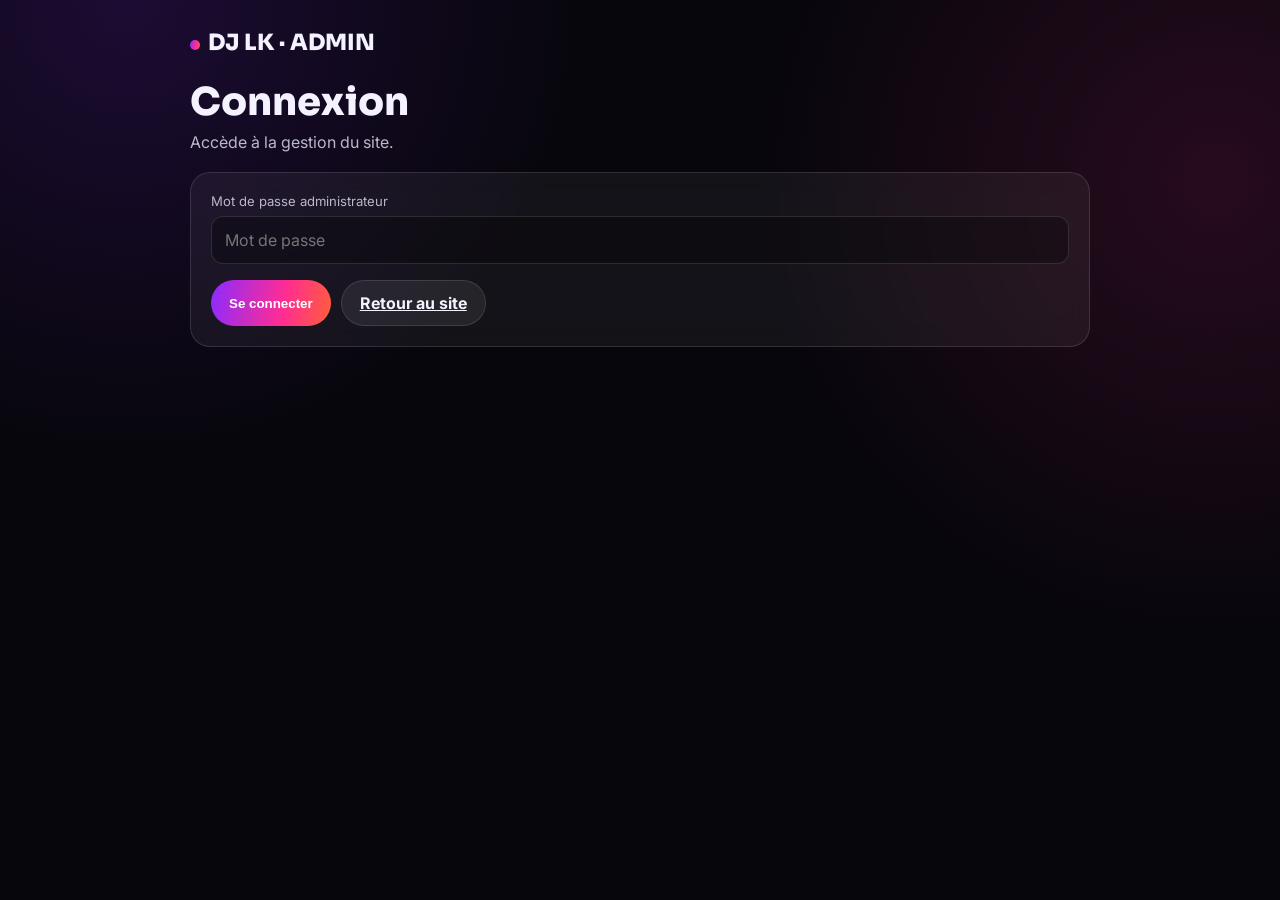
==== commit f1ab2f6e: "Add files via upload" ====
--- a/admin.html
+++ b/admin.html
@@ -1,47 +1,321 @@
 <!DOCTYPE html>
 <html lang="fr">
 <head>
-<meta charset="utf-8">
-<meta name="viewport" content="width=device-width, initial-scale=1, viewport-fit=cover">
-<meta name="robots" content="noindex">
-<title>Its LK — Éditeur</title>
-<link href="https://fonts.googleapis.com/css2?family=Archivo:wdth,wght@125,900&family=JetBrains+Mono:wght@400&display=swap" rel="stylesheet">
-<link rel="stylesheet" href="style.css">
-<link rel="stylesheet" href="admin.css">
+<meta charset="UTF-8">
+<meta name="viewport" content="width=device-width, initial-scale=1.0, viewport-fit=cover">
+<title>DJ LK — Admin</title>
+<meta name="robots" content="noindex, nofollow">
+<link rel="preconnect" href="https://fonts.googleapis.com">
+<link rel="preconnect" href="https://fonts.gstatic.com" crossorigin>
+<link href="https://fonts.googleapis.com/css2?family=Sora:wght@600;700;800&family=Inter:wght@400;500;600&display=swap" rel="stylesheet">
+<style>
+:root{--bg:#07060c;--surface:rgba(255,255,255,.055);--border:rgba(255,255,255,.12);--text:#f4f2ff;--soft:#bbb8cc;--pink:#ff2d92;--green:#2dd881;--red:#ff5e5e;--grad:linear-gradient(100deg,#8b2bff,#ff2d92 60%,#ff5e3a)}
+*{box-sizing:border-box}
+body{margin:0;background:radial-gradient(60vw 60vw at 10% 0%,rgba(139,43,255,.16),transparent 60%),radial-gradient(60vw 60vw at 95% 20%,rgba(255,45,146,.13),transparent 60%),var(--bg);color:var(--text);font-family:Inter,sans-serif;min-height:100vh}
+.wrap{width:min(100% - 28px,900px);margin:0 auto;padding:28px 0 60px}
+.brand{font:800 1.4rem Sora;margin-bottom:22px}
+.dot{display:inline-block;width:10px;height:10px;border-radius:50%;background:var(--grad);margin-right:8px}
+h1{font:800 clamp(1.7rem,6vw,2.4rem) Sora;margin:0 0 6px}
+.sub{color:var(--soft);margin:0 0 20px}
+.panel{background:var(--surface);border:1px solid var(--border);border-radius:20px;padding:20px;margin:16px 0;backdrop-filter:blur(12px)}
+label{display:block;color:var(--soft);font-size:.82rem;margin:0 0 7px}
+input,textarea,select{width:100%;border:1px solid var(--border);background:rgba(0,0,0,.3);color:var(--text);border-radius:12px;padding:13px;font:inherit;outline:none}
+input:focus,textarea:focus,select:focus{border-color:var(--pink)}
+textarea{min-height:100px;resize:vertical}
+.grid{display:grid;grid-template-columns:1fr 1fr;gap:14px}
+.full{grid-column:1/-1}
+.actions{display:flex;gap:10px;flex-wrap:wrap;margin-top:16px}
+.btn{border:0;border-radius:999px;padding:12px 18px;font-weight:700;cursor:pointer;color:#fff;background:var(--grad)}
+.btn.secondary{background:rgba(255,255,255,.07);border:1px solid var(--border);color:var(--text)}
+.btn.danger{background:rgba(255,45,146,.12);border:1px solid rgba(255,45,146,.4);color:#ff83bd}
+.hidden{display:none!important}
+.notice{padding:12px 14px;border-radius:12px;margin:12px 0;background:rgba(255,255,255,.06);color:var(--soft)}
+.notice.error{color:#ff83bd;background:rgba(255,45,146,.1)}
+.event{display:flex;justify-content:space-between;gap:15px;align-items:center;border:1px solid var(--border);background:rgba(255,255,255,.035);border-radius:15px;padding:15px;margin:10px 0}
+.event h3{margin:0 0 4px;font:700 1rem Sora}
+.event p{margin:0;color:var(--soft);font-size:.88rem}
+.event-actions{display:flex;gap:8px;flex-shrink:0}
+.small{padding:9px 13px;font-size:.82rem}
+
+/* Tabs */
+.tabs{display:flex;gap:8px;margin-bottom:18px;flex-wrap:wrap}
+.tab{padding:10px 16px;border-radius:999px;border:1px solid var(--border);background:rgba(255,255,255,.04);color:var(--soft);font-weight:600;font-size:.9rem;cursor:pointer}
+.tab.active{background:var(--grad);color:#fff;border-color:transparent}
+.tabpage{display:none}
+.tabpage.active{display:block}
+
+/* Switch */
+.switch-row{display:flex;justify-content:space-between;align-items:center;gap:14px}
+.switch{position:relative;flex-shrink:0;width:56px;height:32px}
+.switch input{position:absolute;inset:0;opacity:0;cursor:pointer;z-index:1}
+.slider{position:absolute;inset:0;border-radius:999px;background:rgba(255,255,255,.14);border:1px solid rgba(255,255,255,.35);transition:background .2s}
+.slider::before{content:"";position:absolute;top:3px;left:3px;width:24px;height:24px;border-radius:50%;background:#f4f2ff;transition:transform .2s}
+.switch input:checked + .slider{background:linear-gradient(100deg,#ff2d92,#ff5e3a);border-color:transparent}
+.switch input:checked + .slider::before{transform:translateX(24px)}
+.status-badge{display:inline-flex;align-items:center;gap:7px;font-size:.85rem;color:var(--soft)}
+.status-dot{width:9px;height:9px;border-radius:50%;background:var(--green)}
+.status-dot.off{background:var(--soft)}
+
+/* Réseau */
+.stat{display:flex;justify-content:space-between;font-size:.88rem;color:var(--soft);margin:4px 0 2px}
+.bar{height:9px;border-radius:999px;background:rgba(255,255,255,.08);overflow:hidden;margin-bottom:14px}
+.bar-fill{height:100%;background:var(--grad)}
+.stat-grid{display:grid;grid-template-columns:1fr 1fr;gap:14px;margin-bottom:6px}
+.stat-card{border:1px solid var(--border);border-radius:14px;padding:14px;background:rgba(255,255,255,.03)}
+.stat-card .k{color:var(--soft);font-size:.78rem;margin-bottom:4px}
+.stat-card .v{font:700 1.1rem Sora}
+
+@media(max-width:650px){.grid,.stat-grid{grid-template-columns:1fr}.event{align-items:flex-start;flex-direction:column}.event-actions{width:100%}.event-actions .btn{flex:1}.wrap{padding-top:18px}}
+</style>
 </head>
 <body>
-
-<header class="nav">
-  <a class="logo" href="index.html">Its LK · Éditeur</a>
-  <div class="nav-right">
-    <a class="btn" href="index.html">Voir le site</a>
+<div class="wrap">
+  <div class="brand"><span class="dot"></span>DJ LK · ADMIN</div>
+
+  <div id="login">
+    <h1>Connexion</h1>
+    <p class="sub">Accède à la gestion du site.</p>
+    <div class="panel">
+      <label for="password">Mot de passe administrateur</label>
+      <input id="password" type="password" autocomplete="current-password" placeholder="Mot de passe">
+      <div class="actions"><button class="btn" id="loginBtn">Se connecter</button><a class="btn secondary" href="/">Retour au site</a></div>
+      <div id="loginMsg"></div>
+    </div>
   </div>
-</header>
-
-<main class="wrap adm">
-  <p class="lead">1. Choisis une seule fois le dossier de ton site. 2. Modifie tes dates et tes images ci-dessous. 3. Clique sur « Enregistrer sur le site » : data.js et le dossier img/ sont mis à jour directement, il ne reste qu'à rafraîchir index.html.</p>
-
-  <section class="sec">
-    <div class="sec-head mono"><span>Mes dates</span></div>
-    <div id="my"></div>
-    <button class="btn" id="add-my" type="button">Ajouter une date</button>
-  </section>
-
-  <section class="sec">
-    <div class="sec-head mono"><span>Soluna Event</span></div>
-    <label class="f about"><span class="mono">Texte de présentation</span><textarea id="about" rows="2"></textarea></label>
-    <div id="sol"></div>
-    <button class="btn" id="add-sol" type="button">Ajouter une soirée</button>
-  </section>
-</main>
-
-<div class="bar">
-  <button class="btn" id="pick" type="button">1. Choisir le dossier du site</button>
-  <button class="btn solid" id="dl" type="button">2. Enregistrer sur le site</button>
-  <span class="mono" id="st" role="status"></span>
+
+  <div id="app" class="hidden">
+    <h1>Gestion du site</h1>
+    <p class="sub">Dates, maintenance et état du serveur.</p>
+
+    <div class="tabs">
+      <button class="tab active" data-tab="dates">Dates</button>
+      <button class="tab" data-tab="maintenance">Maintenance</button>
+      <button class="tab" data-tab="reseau">Réseau</button>
+      <button class="btn secondary small" id="logoutBtn" style="margin-left:auto">Se déconnecter</button>
+    </div>
+
+    <!-- ===== ONGLET DATES ===== -->
+    <div class="tabpage active" id="tab-dates">
+      <div class="panel">
+        <h2 id="formTitle" style="font-family:Sora;margin-top:0">Ajouter une date</h2>
+        <form id="eventForm">
+          <div class="grid">
+            <div class="full"><label>Titre de l'événement *</label><input name="title" required placeholder="Soirée DJ LK"></div>
+            <div><label>Date *</label><input name="date" type="date" required></div>
+            <div><label>Heure</label><input name="time" type="time"></div>
+            <div><label>Lieu</label><input name="venue" placeholder="Eden Club"></div>
+            <div><label>Ville / localisation</label><input name="location" placeholder="La Chaux-de-Fonds, Suisse"></div>
+            <div><label>Statut</label><select name="status"><option>Confirmé</option><option>Bientôt</option><option>À annoncer</option></select></div>
+            <div><label>Lien (optionnel)</label><input name="link" type="url" placeholder="https://..."></div>
+            <div class="full"><label>Image (URL optionnelle)</label><input name="image" type="url" placeholder="https://.../image.jpg"></div>
+            <div class="full"><label>Description</label><textarea name="description" placeholder="Quelques détails sur la soirée..."></textarea></div>
+          </div>
+          <div class="actions">
+            <button class="btn" type="submit" id="saveBtn">Ajouter la date</button>
+            <button class="btn secondary hidden" type="button" id="cancelBtn">Annuler la modification</button>
+          </div>
+          <div id="formMsg"></div>
+        </form>
+      </div>
+      <div class="panel">
+        <h2 style="font-family:Sora;margin-top:0">Dates enregistrées</h2>
+        <div id="eventsList"></div>
+      </div>
+    </div>
+
+    <!-- ===== ONGLET MAINTENANCE ===== -->
+    <div class="tabpage" id="tab-maintenance">
+      <div class="panel">
+        <h2 style="font-family:Sora;margin-top:0">Mode maintenance</h2>
+        <p class="sub" style="margin-bottom:16px">Quand c'est activé, tous les visiteurs voient la page « maintenance.html » à la place du site — sauf toi ici dans l'admin.</p>
+        <div class="switch-row">
+          <span class="status-badge"><span class="status-dot off" id="maintDot"></span><span id="maintLabel">Site en ligne normalement</span></span>
+          <label class="switch"><input type="checkbox" id="maintToggle"><span class="slider"></span></label>
+        </div>
+        <div id="maintMsg"></div>
+      </div>
+    </div>
+
+    <!-- ===== ONGLET RÉSEAU ===== -->
+    <div class="tabpage" id="tab-reseau">
+      <div class="panel">
+        <div style="display:flex;justify-content:space-between;align-items:center">
+          <h2 style="font-family:Sora;margin:0">État du serveur</h2>
+          <button class="btn secondary small" id="refreshStatus">Actualiser</button>
+        </div>
+        <div id="statusMsg"></div>
+        <div class="stat-grid" style="margin-top:14px">
+          <div class="stat-card"><div class="k">Nom de la machine</div><div class="v" id="s-host">—</div></div>
+          <div class="stat-card"><div class="k">En ligne depuis</div><div class="v" id="s-uptime">—</div></div>
+        </div>
+        <div style="margin-top:10px">
+          <div class="stat"><span>Mémoire utilisée</span><span id="s-mem-text">—</span></div>
+          <div class="bar"><div class="bar-fill" id="s-mem-bar" style="width:0%"></div></div>
+        </div>
+        <div id="s-disks"></div>
+      </div>
+    </div>
+
+  </div>
 </div>
-
-<script src="data.js"></script>
-<script src="admin.js"></script>
+<script>
+const API_BASE = "";
+let password = localStorage.getItem("djlk_admin_password") || "";
+let editingId = null;
+const $ = s => document.querySelector(s);
+const form = $("#eventForm");
+
+function showApp() { $("#login").classList.add("hidden"); $("#app").classList.remove("hidden"); loadEvents(); loadMaintenance(); }
+function showLogin() { $("#login").classList.remove("hidden"); $("#app").classList.add("hidden"); }
+function msg(el, text, error = false) {
+  el.innerHTML = "";
+  if (!text) return;
+  const d = document.createElement("div");
+  d.className = "notice" + (error ? " error" : "");
+  d.textContent = text;
+  el.appendChild(d);
+}
+
+async function request(url, options = {}) {
+  options.headers = { ...(options.headers || {}), "x-admin-password": password };
+  const res = await fetch(API_BASE + url, options);
+  if (res.status === 401) {
+    localStorage.removeItem("djlk_admin_password");
+    password = "";
+    showLogin();
+    throw new Error("Mot de passe incorrect.");
+  }
+  const data = await res.json().catch(() => ({}));
+  if (!res.ok) throw new Error(data.error || "Erreur.");
+  return data;
+}
+
+async function checkPassword() {
+  try {
+    await request("/api/admin/check");
+    localStorage.setItem("djlk_admin_password", password);
+    showApp();
+  } catch (e) {
+    msg($("#loginMsg"), "Mot de passe incorrect.", true);
+  }
+}
+$("#loginBtn").onclick = () => { password = $("#password").value; checkPassword(); };
+$("#password").addEventListener("keydown", e => { if (e.key === "Enter") $("#loginBtn").click(); });
+$("#logoutBtn").onclick = () => { localStorage.removeItem("djlk_admin_password"); password = ""; showLogin(); };
+
+/* ---------- Tabs ---------- */
+document.querySelectorAll(".tab").forEach(btn => {
+  btn.onclick = () => {
+    document.querySelectorAll(".tab").forEach(b => b.classList.remove("active"));
+    document.querySelectorAll(".tabpage").forEach(p => p.classList.remove("active"));
+    btn.classList.add("active");
+    $("#tab-" + btn.dataset.tab).classList.add("active");
+    if (btn.dataset.tab === "reseau") loadStatus();
+  };
+});
+
+/* ---------- Dates ---------- */
+async function loadEvents() {
+  try {
+    const events = await request("/api/admin/events");
+    const list = $("#eventsList"); list.innerHTML = "";
+    if (!events.length) { list.innerHTML = '<div class="notice">Aucune date enregistrée.</div>'; return; }
+    events.forEach(e => {
+      const row = document.createElement("div"); row.className = "event";
+      const info = document.createElement("div");
+      const h = document.createElement("h3"); h.textContent = e.title;
+      const p = document.createElement("p");
+      p.textContent = new Date(e.date + "T00:00:00").toLocaleDateString("fr-CH", { weekday: "long", day: "2-digit", month: "long", year: "numeric" })
+        + (e.time ? " · " + e.time : "") + " · " + (e.venue || "Lieu à préciser") + (e.location ? " · " + e.location : "");
+      info.append(h, p);
+      const actions = document.createElement("div"); actions.className = "event-actions";
+      const edit = document.createElement("button"); edit.className = "btn secondary small"; edit.textContent = "Modifier"; edit.onclick = () => editEvent(e);
+      const del = document.createElement("button"); del.className = "btn danger small"; del.textContent = "Supprimer"; del.onclick = () => deleteEvent(e);
+      actions.append(edit, del); row.append(info, actions); list.appendChild(row);
+    });
+  } catch (e) { msg($("#formMsg"), e.message, true); }
+}
+function editEvent(e) {
+  editingId = e.id; $("#formTitle").textContent = "Modifier la date"; $("#saveBtn").textContent = "Enregistrer"; $("#cancelBtn").classList.remove("hidden");
+  for (const [key, value] of Object.entries(e)) { if (form.elements[key]) form.elements[key].value = value || ""; }
+  window.scrollTo({ top: 0, behavior: "smooth" });
+}
+function resetForm() { editingId = null; form.reset(); $("#formTitle").textContent = "Ajouter une date"; $("#saveBtn").textContent = "Ajouter la date"; $("#cancelBtn").classList.add("hidden"); msg($("#formMsg"), ""); }
+$("#cancelBtn").onclick = resetForm;
+form.onsubmit = async e => {
+  e.preventDefault(); msg($("#formMsg"), "");
+  const data = Object.fromEntries(new FormData(form).entries());
+  try {
+    await request(editingId ? "/api/admin/events/" + encodeURIComponent(editingId) : "/api/admin/events", { method: editingId ? "PUT" : "POST", headers: { "Content-Type": "application/json" }, body: JSON.stringify(data) });
+    msg($("#formMsg"), editingId ? "Date modifiée !" : "Date ajoutée !");
+    resetForm(); await loadEvents();
+  } catch (err) { msg($("#formMsg"), err.message, true); }
+};
+async function deleteEvent(e) {
+  if (!confirm('Supprimer "' + e.title + '" ?')) return;
+  try { await request("/api/admin/events/" + encodeURIComponent(e.id), { method: "DELETE" }); loadEvents(); } catch (err) { msg($("#formMsg"), err.message, true); }
+}
+
+/* ---------- Maintenance ---------- */
+async function loadMaintenance() {
+  try {
+    const res = await fetch("/api/maintenance");
+    const data = await res.json();
+    setMaintUI(data.active);
+  } catch (e) {}
+}
+function setMaintUI(active) {
+  $("#maintToggle").checked = !!active;
+  $("#maintDot").classList.toggle("off", !active);
+  $("#maintLabel").textContent = active ? "Site en maintenance (visiteurs bloqués)" : "Site en ligne normalement";
+}
+$("#maintToggle").onchange = async (e) => {
+  const active = e.target.checked;
+  try {
+    await request("/api/admin/maintenance", { method: "POST", headers: { "Content-Type": "application/json" }, body: JSON.stringify({ active }) });
+    setMaintUI(active);
+    msg($("#maintMsg"), active ? "Maintenance activée." : "Maintenance désactivée.");
+  } catch (err) {
+    e.target.checked = !active;
+    msg($("#maintMsg"), err.message, true);
+  }
+};
+
+/* ---------- Réseau ---------- */
+function fmtBytes(b) {
+  if (!b) return "0 Go";
+  const gb = b / (1024 ** 3);
+  return gb >= 1 ? gb.toFixed(1) + " Go" : (b / (1024 ** 2)).toFixed(0) + " Mo";
+}
+function fmtUptime(sec) {
+  const d = Math.floor(sec / 86400), h = Math.floor((sec % 86400) / 3600), m = Math.floor((sec % 3600) / 60);
+  return (d ? d + "j " : "") + h + "h " + m + "min";
+}
+async function loadStatus() {
+  msg($("#statusMsg"), "");
+  try {
+    const s = await request("/api/admin/status");
+    $("#s-host").textContent = s.hostname;
+    $("#s-uptime").textContent = fmtUptime(s.uptimeSeconds);
+    const memPct = Math.round((s.memUsedBytes / s.memTotalBytes) * 100);
+    $("#s-mem-text").textContent = fmtBytes(s.memUsedBytes) + " / " + fmtBytes(s.memTotalBytes) + " (" + memPct + "%)";
+    $("#s-mem-bar").style.width = memPct + "%";
+
+    const disksEl = $("#s-disks"); disksEl.innerHTML = "";
+    if (s.diskError) { disksEl.innerHTML = '<div class="notice">' + s.diskError + '</div>'; }
+    (s.disks || []).forEach(d => {
+      if (!d.totalBytes) return;
+      const used = d.totalBytes - d.freeBytes;
+      const pct = Math.round((used / d.totalBytes) * 100);
+      const wrap = document.createElement("div");
+      wrap.innerHTML = '<div class="stat"><span>Disque ' + d.drive + '</span><span>' + fmtBytes(used) + ' / ' + fmtBytes(d.totalBytes) + ' (' + pct + '%)</span></div><div class="bar"><div class="bar-fill" style="width:' + pct + '%"></div></div>';
+      disksEl.appendChild(wrap);
+    });
+  } catch (err) { msg($("#statusMsg"), err.message, true); }
+}
+$("#refreshStatus").onclick = loadStatus;
+
+if (password) checkPassword();
+</script>
 </body>
 </html>
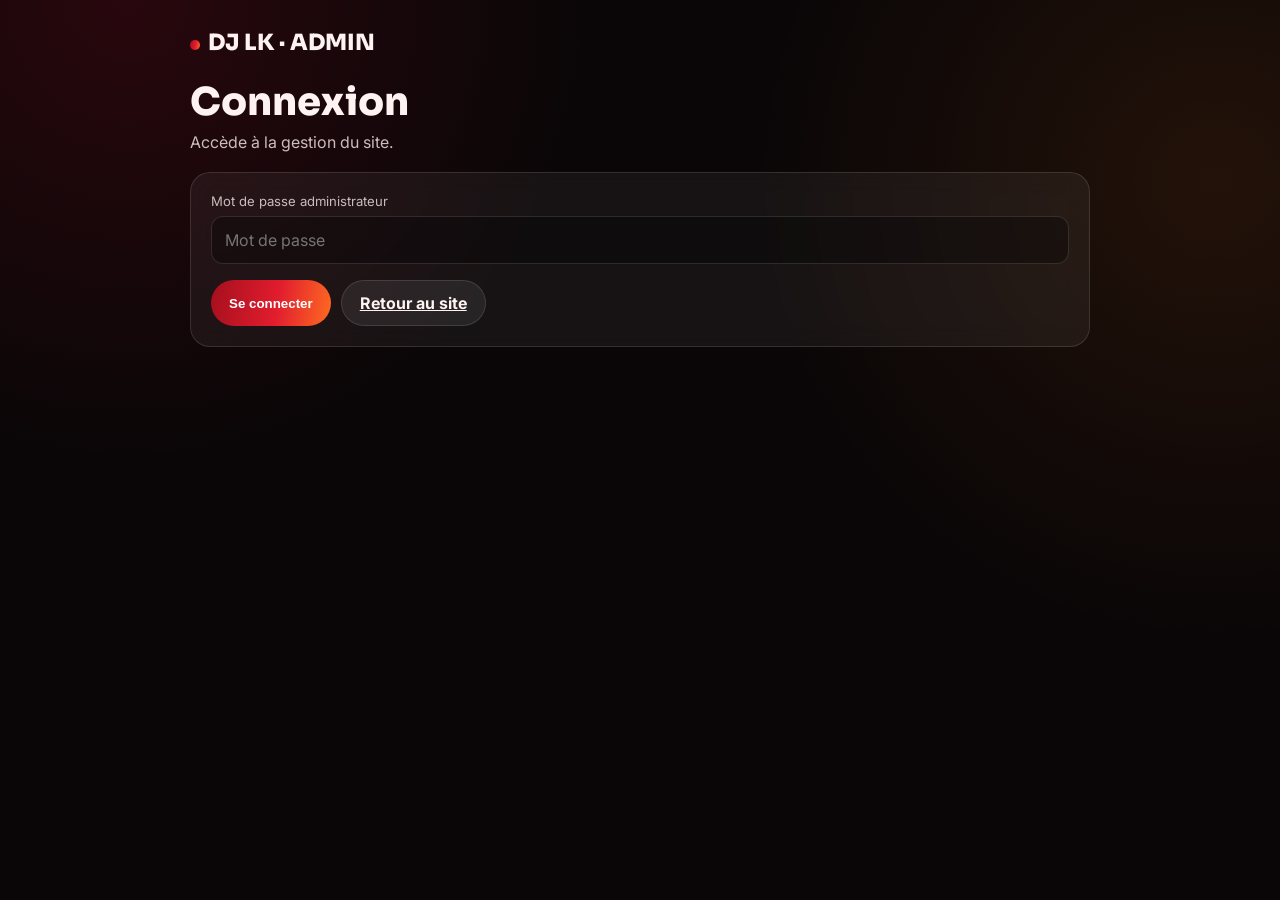
==== commit f868ae55: "Add files via upload" ====
--- a/admin.html
+++ b/admin.html
@@ -9,9 +9,9 @@
 <link rel="preconnect" href="https://fonts.gstatic.com" crossorigin>
 <link href="https://fonts.googleapis.com/css2?family=Sora:wght@600;700;800&family=Inter:wght@400;500;600&display=swap" rel="stylesheet">
 <style>
-:root{--bg:#07060c;--surface:rgba(255,255,255,.055);--border:rgba(255,255,255,.12);--text:#f4f2ff;--soft:#bbb8cc;--pink:#ff2d92;--green:#2dd881;--red:#ff5e5e;--grad:linear-gradient(100deg,#8b2bff,#ff2d92 60%,#ff5e3a)}
+:root{--bg:#0a0607;--surface:rgba(255,255,255,.055);--border:rgba(255,255,255,.12);--text:#fff3f1;--soft:#cbbdbd;--pink:#ff3b4a;--green:#2dd881;--red:#ff5e5e;--grad:linear-gradient(100deg, #a50f1d 0%, #e11d2e 55%, #ff6b21 100%)}
 *{box-sizing:border-box}
-body{margin:0;background:radial-gradient(60vw 60vw at 10% 0%,rgba(139,43,255,.16),transparent 60%),radial-gradient(60vw 60vw at 95% 20%,rgba(255,45,146,.13),transparent 60%),var(--bg);color:var(--text);font-family:Inter,sans-serif;min-height:100vh}
+body{margin:0;background:radial-gradient(60vw 60vw at 10% 0%,rgba(200,16,46,.16),transparent 60%),radial-gradient(60vw 60vw at 95% 20%,rgba(255,122,26,.10),transparent 60%),var(--bg);color:var(--text);font-family:Inter,sans-serif;min-height:100vh}
 .wrap{width:min(100% - 28px,900px);margin:0 auto;padding:28px 0 60px}
 .brand{font:800 1.4rem Sora;margin-bottom:22px}
 .dot{display:inline-block;width:10px;height:10px;border-radius:50%;background:var(--grad);margin-right:8px}
@@ -27,10 +27,10 @@
 .actions{display:flex;gap:10px;flex-wrap:wrap;margin-top:16px}
 .btn{border:0;border-radius:999px;padding:12px 18px;font-weight:700;cursor:pointer;color:#fff;background:var(--grad)}
 .btn.secondary{background:rgba(255,255,255,.07);border:1px solid var(--border);color:var(--text)}
-.btn.danger{background:rgba(255,45,146,.12);border:1px solid rgba(255,45,146,.4);color:#ff83bd}
+.btn.danger{background:rgba(255,59,74,.12);border:1px solid rgba(255,59,74,.4);color:#ff8a93}
 .hidden{display:none!important}
 .notice{padding:12px 14px;border-radius:12px;margin:12px 0;background:rgba(255,255,255,.06);color:var(--soft)}
-.notice.error{color:#ff83bd;background:rgba(255,45,146,.1)}
+.notice.error{color:#ff8a93;background:rgba(255,59,74,.1)}
 .event{display:flex;justify-content:space-between;gap:15px;align-items:center;border:1px solid var(--border);background:rgba(255,255,255,.035);border-radius:15px;padding:15px;margin:10px 0}
 .event h3{margin:0 0 4px;font:700 1rem Sora}
 .event p{margin:0;color:var(--soft);font-size:.88rem}
@@ -49,8 +49,8 @@
 .switch{position:relative;flex-shrink:0;width:56px;height:32px}
 .switch input{position:absolute;inset:0;opacity:0;cursor:pointer;z-index:1}
 .slider{position:absolute;inset:0;border-radius:999px;background:rgba(255,255,255,.14);border:1px solid rgba(255,255,255,.35);transition:background .2s}
-.slider::before{content:"";position:absolute;top:3px;left:3px;width:24px;height:24px;border-radius:50%;background:#f4f2ff;transition:transform .2s}
-.switch input:checked + .slider{background:linear-gradient(100deg,#ff2d92,#ff5e3a);border-color:transparent}
+.slider::before{content:"";position:absolute;top:3px;left:3px;width:24px;height:24px;border-radius:50%;background:#fff3f1;transition:transform .2s}
+.switch input:checked + .slider{background:linear-gradient(100deg,#e11d2e,#ff6b21);border-color:transparent}
 .switch input:checked + .slider::before{transform:translateX(24px)}
 .status-badge{display:inline-flex;align-items:center;gap:7px;font-size:.85rem;color:var(--soft)}
 .status-dot{width:9px;height:9px;border-radius:50%;background:var(--green)}
